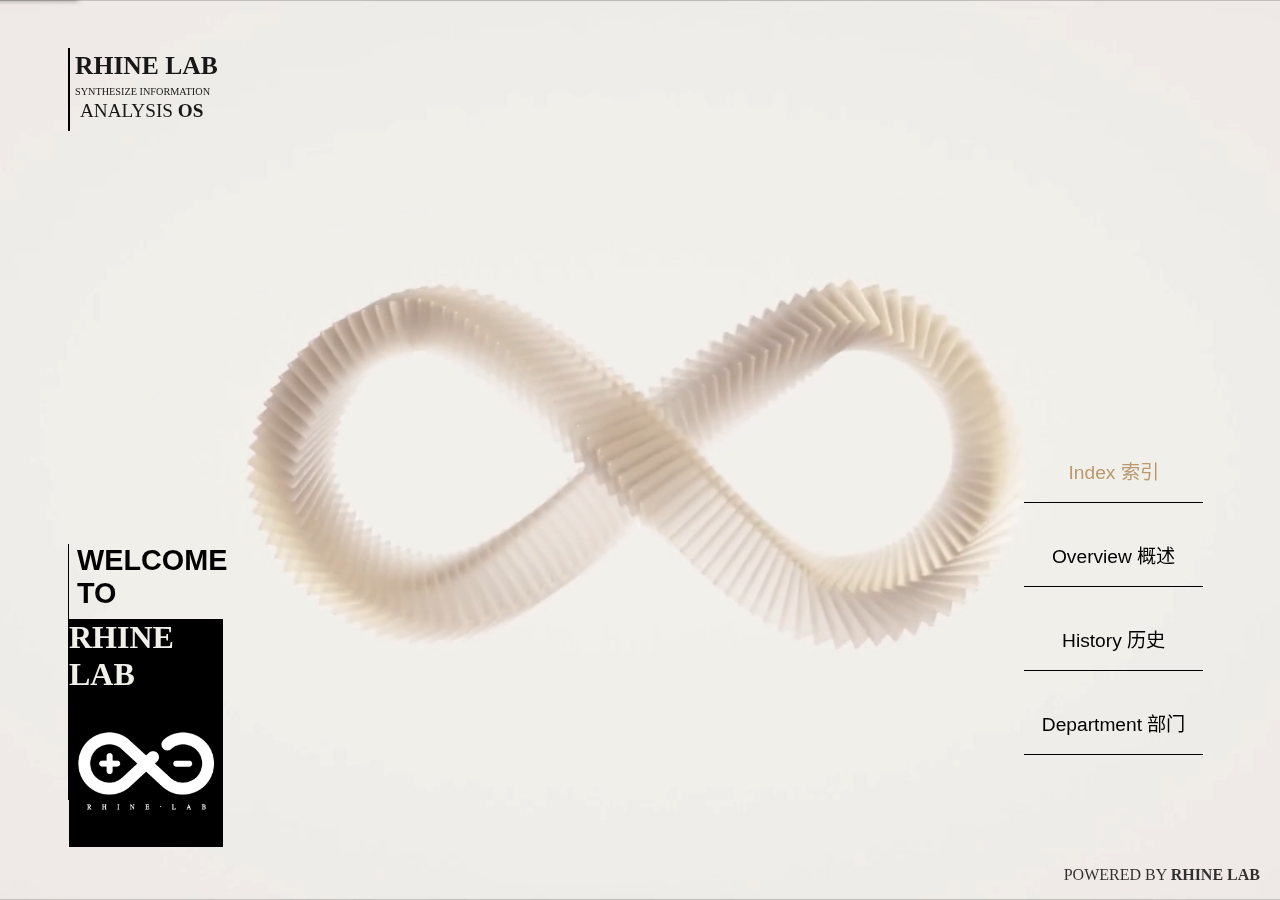
==== MyWeb/index.html @ 0bb72853 "第八次提交（大改）" ====
<!DOCTYPE html>
<html lang="zh-CN">
<head>
    <meta charset="UTF-8">
    <meta name="viewport" content="width=device-width, initial-scale=1.0">
    <title>RHINE LAB</title>
    <link rel="stylesheet" href="CSS/style-index.css">
    <link rel="icon" href="image/Logo_莱茵生命.png" type="image/png">
    <style>
        body{
            background-image: url(image/background.png);
            background-size: cover;
            background-position: center;
        }
    </style>

</head>


<body>
    
    <div class="rhine-lab">
        <p class="line1">RHINE LAB</p>
        <p class="line2">SYNTHESIZE    INFORMATION</p>
        <p class="line3">ANALYSIS   <span style="font-weight: 550;">OS</span></p>
    </div>
    <div>
        <p class="bottom">POWERED BY <span style="font-weight: 600;">RHINE LAB</span></p>
    </div>
    <div class="WELCOME">
        <h1 class="welcome-1">WELCOME TO </h1>
        <h1 class="welcome-2">RHINE LAB</h1>
        <img class="logo1" src="image/Logo_莱茵生命.png" alt="logo">
    </div>
    <div class="content">
        
        <a href="index.html">
            <button class="index">Index <span style="font-weight: 500;">索引</span></button>
        </a>
    
        <a href="web/Overview.html">
            <button class="overview">Overview <span style="font-weight: 500;">概述</span></button>
        </a>

        <a href="web/History.html">
            <button class="history">History <span style="font-weight: 500;">历史</span></button>
        </a>
        
        <a href="web/Department.html">
            <button class="department">Department <span style="font-weight: 500;">部门</span></button>
        </a>
    </div>
</body>
</html>
---- MyWeb/CSS/style-index.css ----
body{
    background-attachment: fixed;
}

.rhine-lab{
    position: fixed;
    width: 15vw;
    height: 6.5vw;
    margin: 40px 60px;
    color: rgb(0, 0, 0,0.9);
    border-left: 2px solid black;
}

.line1{
    font-size: 2vw;
    font-weight: 700;
    padding: 3px 5px;
    margin: 0%;
}

.line2{
    font-size: 0.8vw;
    padding: 2px 5px;
    margin: 0%;
}

.line3{
    font-size: 1.5vw;
    padding: 1px 10px;
    margin: 0%;
}

.bottom{
    position: fixed;
    bottom: 0;
    right: 20px;
    color: rgb(0, 0, 0,0.8);
}

.line4{
    position: fixed;
    height: 25vw;
    padding: 20px;
    border-left: 1px solid black;
    margin-left: 60px;
    bottom: 70px;
}

.WELCOME{
    position: fixed;
    height: 20vw;
    width: 12vw;
    bottom: 100px;
    padding: 0px;
    border-left: 1px solid black;
    margin-left: 60px;
}

.welcome-1{
    font-size: 180%;
    font-family: 'Franklin Gothic Medium', 'Arial Narrow', Arial, sans-serif;
    margin: 0px 0px 9px 8px;
}

.welcome-2{
    background-color: black;
    color: #F0EFEA;

    margin: 5px 0px 0px ;
}

.logo1{
    width: 12vw;
    margin: 0px;
    background-color: black;
}

.content{
    position: fixed;
    display: flex;
    gap: 0;
    flex-direction: column;
    width: 15vw;
    height: 20vw;
    gap: 20px;
    right: 5vw;
    bottom: 16vw;
}

.content button{
    background-color: transparent;
    height: 5vw;
    width: 14vw;
    font-family: 'Gill Sans', 'Gill Sans MT', Calibri, 'Trebuchet MS', sans-serif;
    font-size: 1.5vw;
    padding: 0;
    margin: 0;
    cursor: pointer;
    transition: color 0.3s;
}

.content button:hover{
    color: rgb(187, 152, 109);
}

.index{
    border: none;
    color: rgb(187, 152, 109);
    border-bottom: 1px solid black;
}

.overview{
    border: none;
    border-bottom: 1px solid black;
}

.history{
    border: none;
    border-bottom: 1px solid black;
}

.department{
    border: none;
    border-bottom: 1px solid black;
}

a{
    padding: 0;
    margin: 0;
}
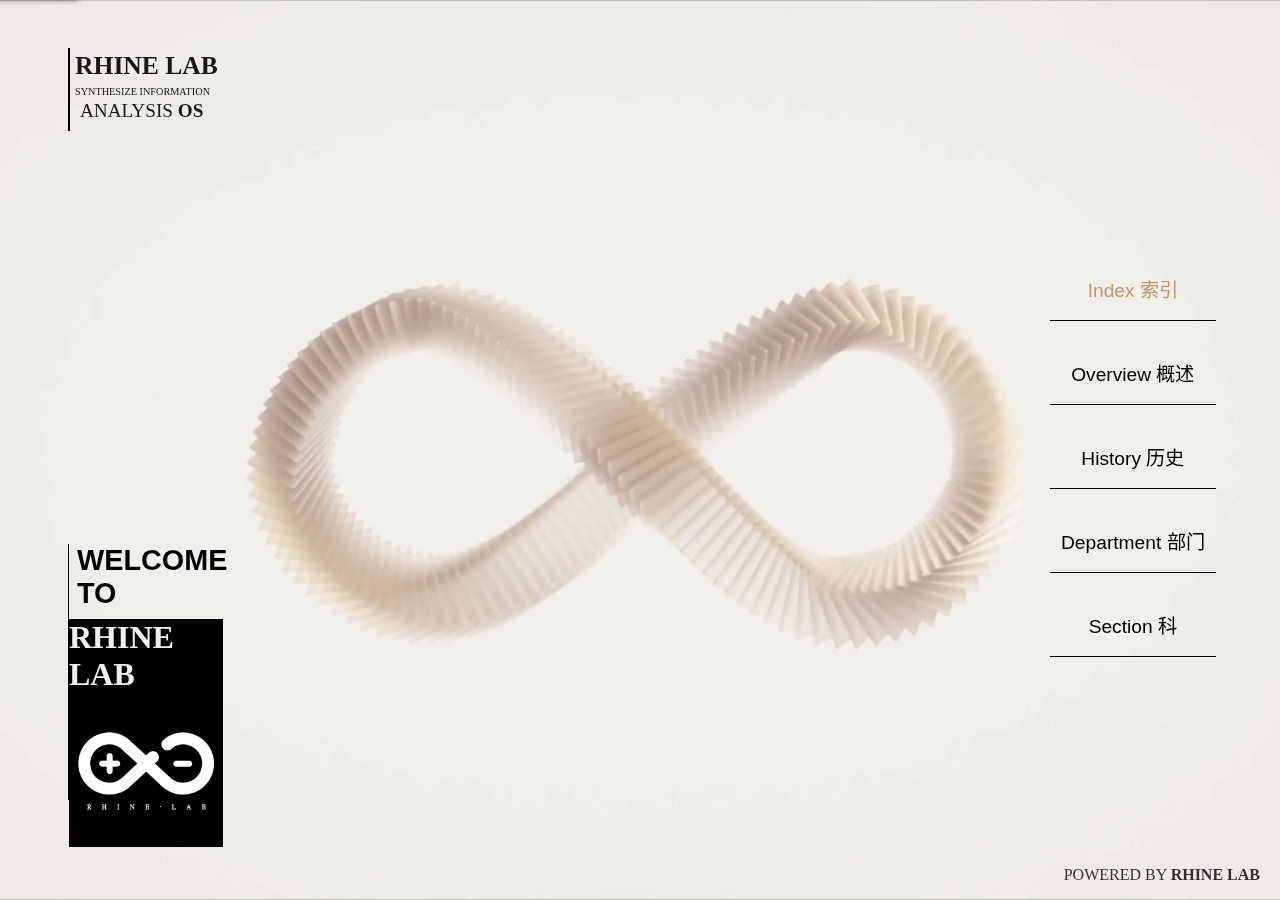
==== commit 5502c822: "第九次提交" ====
--- a/MyWeb/index.html
+++ b/MyWeb/index.html
@@ -49,6 +49,24 @@
         <a href="web/Department.html">
             <button class="department">Department <span style="font-weight: 500;">部门</span></button>
         </a>
+
+        <a href="web/Section.html">
+            <button class="section">Section <span style="font-weight: 500;">科</span></button>
+        </a>
     </div>
+    <script>
+        let hasScrolled = false;
+    
+        window.addEventListener('wheel', function(event) {
+          if (hasScrolled) return;
+          
+          else if (event.deltaY > 0) {
+            hasScrolled = true;
+            setTimeout(() => {
+              window.location.href = "web/Overview.html";
+            }, 300);
+          }
+        });
+      </script>
 </body>
 </html>
--- a/MyWeb/CSS/style-index.css
+++ b/MyWeb/CSS/style-index.css
@@ -37,15 +37,6 @@
     color: rgb(0, 0, 0,0.8);
 }
 
-.line4{
-    position: fixed;
-    height: 25vw;
-    padding: 20px;
-    border-left: 1px solid black;
-    margin-left: 60px;
-    bottom: 70px;
-}
-
 .WELCOME{
     position: fixed;
     height: 20vw;
@@ -80,27 +71,28 @@
     display: flex;
     gap: 0;
     flex-direction: column;
-    width: 15vw;
+    width: 13vw;
     height: 20vw;
     gap: 20px;
     right: 5vw;
-    bottom: 16vw;
+    bottom: 43vh;
 }
 
 .content button{
     background-color: transparent;
     height: 5vw;
-    width: 14vw;
+    width: 13vw;
     font-family: 'Gill Sans', 'Gill Sans MT', Calibri, 'Trebuchet MS', sans-serif;
     font-size: 1.5vw;
     padding: 0;
     margin: 0;
     cursor: pointer;
-    transition: color 0.3s;
+    transition: transform 0.5s ease-out,color 0.3s ease-in-out;
 }
 
 .content button:hover{
     color: rgb(187, 152, 109);
+    transform: translateX(-15px);
 }
 
 .index{
@@ -124,6 +116,11 @@
     border-bottom: 1px solid black;
 }
 
+.section{
+    border: none;
+    border-bottom: 1px solid black;
+}
+
 a{
     padding: 0;
     margin: 0;
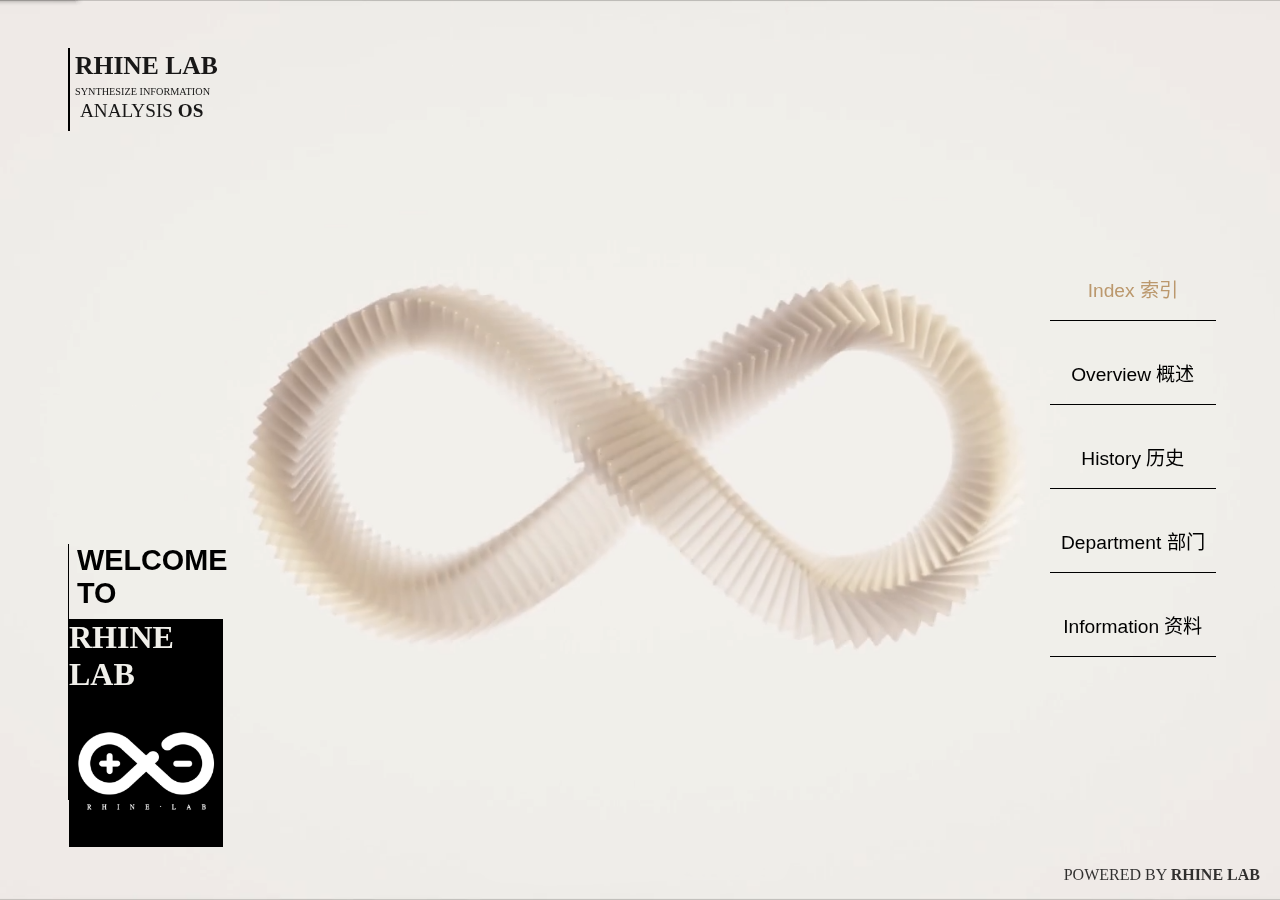
==== commit 8adecfe9: "第十次提交" ====
--- a/MyWeb/index.html
+++ b/MyWeb/index.html
@@ -50,23 +50,10 @@
             <button class="department">Department <span style="font-weight: 500;">部门</span></button>
         </a>
 
-        <a href="web/Section.html">
-            <button class="section">Section <span style="font-weight: 500;">科</span></button>
+        <a href="web/Information.html">
+            <button class="section">Information <span style="font-weight: 500;">资料</span></button>
         </a>
     </div>
-    <script>
-        let hasScrolled = false;
     
-        window.addEventListener('wheel', function(event) {
-          if (hasScrolled) return;
-          
-          else if (event.deltaY > 0) {
-            hasScrolled = true;
-            setTimeout(() => {
-              window.location.href = "web/Overview.html";
-            }, 300);
-          }
-        });
-      </script>
 </body>
 </html>
